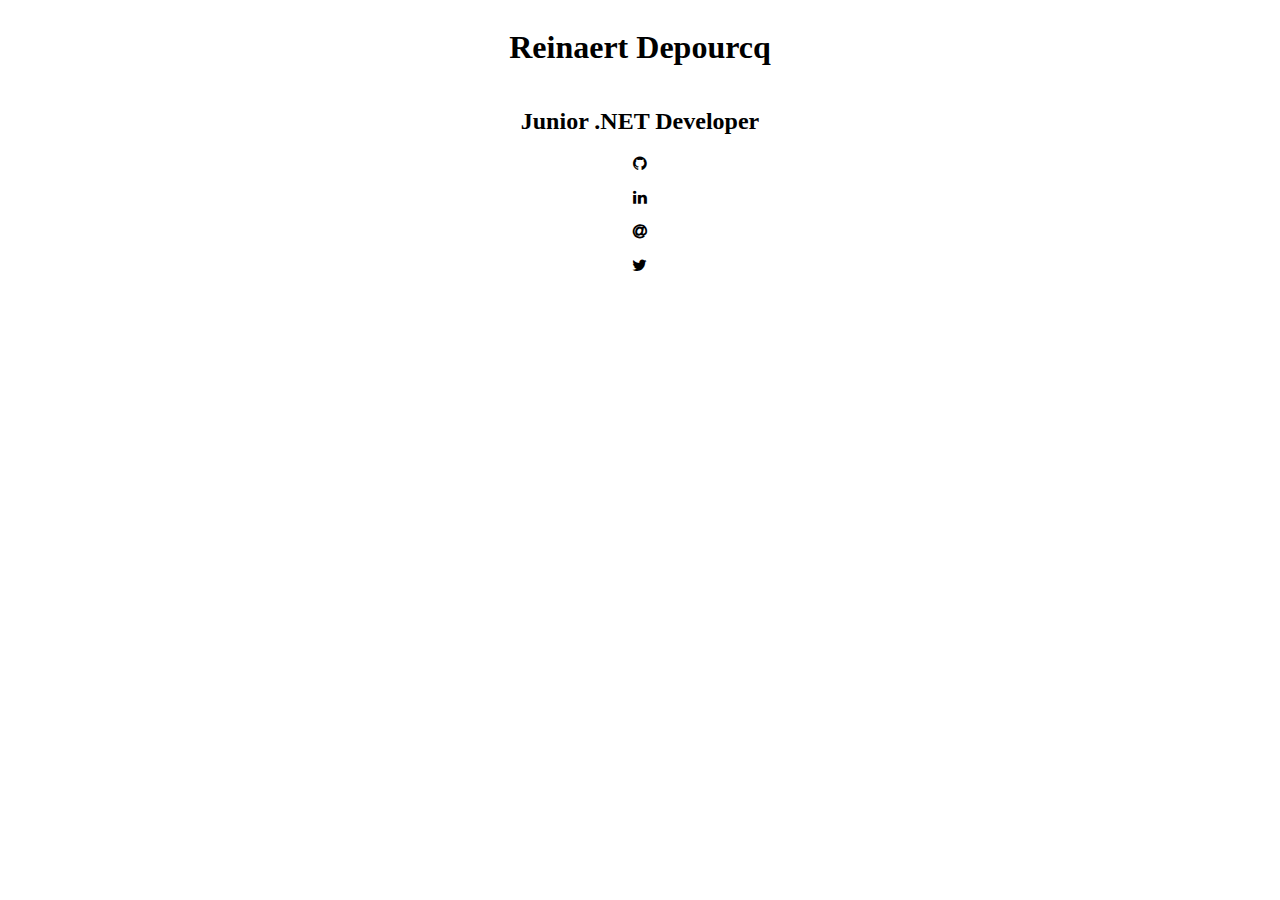
==== index.html @ c602494b "added meta tags" ====
<!DOCTYPE html>
<html lang="en">

<head>
    <meta charset="UTF-8">
    <meta name="viewport" content="width=device-width, initial-scale=1.0">
    <meta name="description" content="resume of a junior .NET webdeveloper seeking an internship in Gent.">
    <meta name="keywords" content="resume, c#, .NET, reinaert depourcq, webdeveloper, javascript, html5, html, css."
    <meta name="author" content="Reinaert Depourcq">
    <title>Reinaert Depourcq</title>
    <link rel="icon" href="assets/favicon.ico" type="image/gif" sizes="32x32">
    <link rel="stylesheet" href="https://cdnjs.cloudflare.com/ajax/libs/font-awesome/4.7.0/css/font-awesome.min.css">
    <link rel="stylesheet" href="style.css" type="text/css">
</head>

<body>
    <h1>Reinaert Depourcq</h1>
    <h2>Junior .NET Developer</h2>
    <div class="icons">
        <a class="icon" href="https://github.com/ReinaertD">
            <span class="fa fa-github"></span>
            <span class="title">Github</span>
        </a>
        <a class="icon" href="https://www.linkedin.com/in/reinaert-depourcq-8a1168194/">
            <span class="fa fa-linkedin"></span>
            <span class="title">LinkedIn</span>
        </a>
        <a href="mailto:reinaert.depourcq@gmail.com" class="icon">
            <span class="fa fa-at"></span>
            <span class="title">Email</span>
        </a>
        <a class="icon" href="https://twitter.com/Hybrid_Salmon">
            <span class="fa fa-twitter"></span>
            <span class="title">Twitter</span>
        </a>
    </div>
</body>
</html>
---- style.css ----
a, a:visited {
  text-decoration: none;
  color: black;
}

body {
  display: flex;
  flex-direction: column;
  justify-content: center;
  align-items: center;
}

.fa-at {
  font-weight: bold;
}

.icons {
  display: flex;
  flex-direction: column;
  justify-content: center;
  align-items: center;
}

.icon {
  display: flex;
  flex-direction: column;
  justify-content: center;
  align-items: center;
}

.title {
  visibility: hidden;
}

/*# sourceMappingURL=style.css.map */
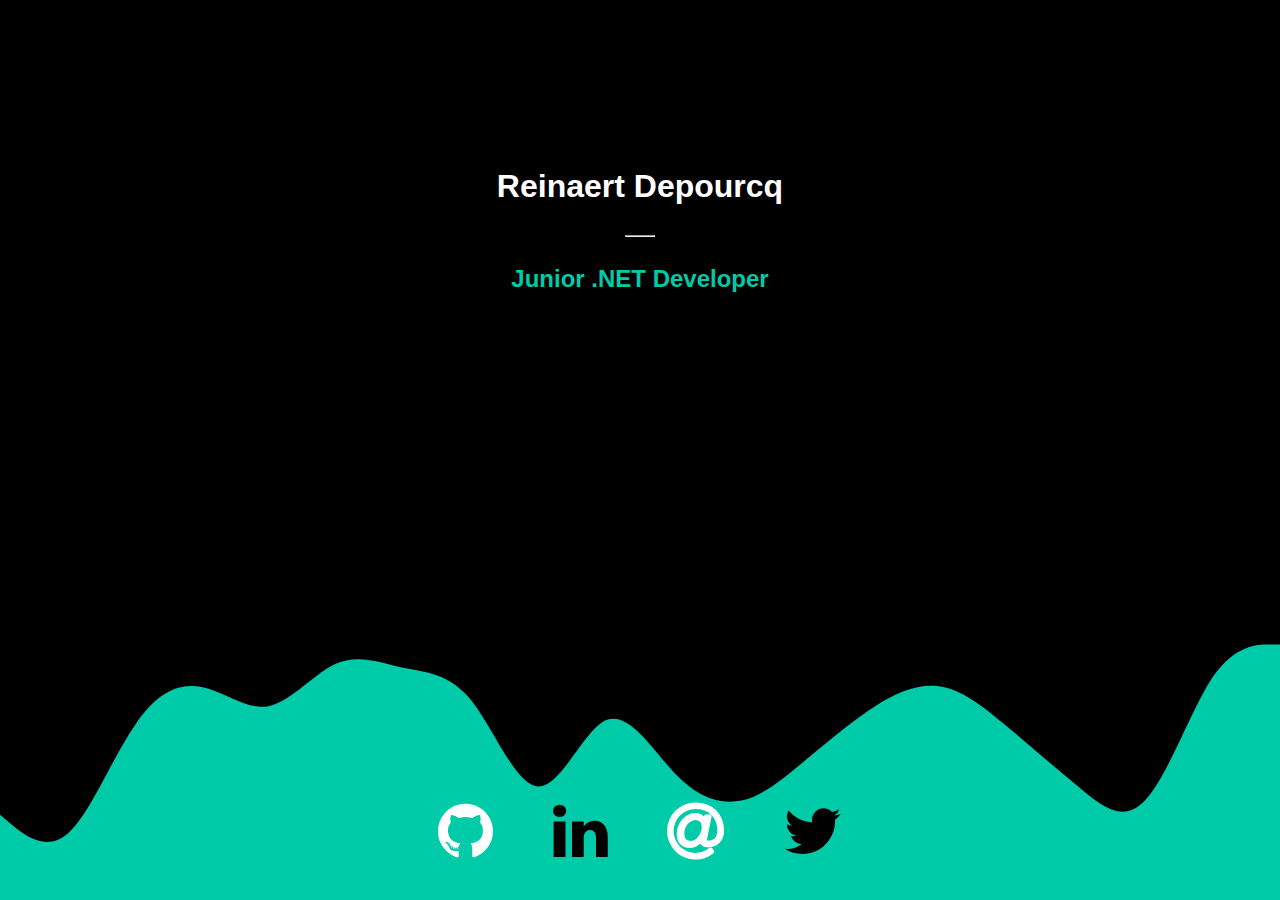
==== commit fcaa88e4: "positioning fixed" ====
--- a/index.html
+++ b/index.html
@@ -4,9 +4,25 @@
 <head>
     <meta charset="UTF-8">
     <meta name="viewport" content="width=device-width, initial-scale=1.0">
-    <meta name="description" content="resume of a junior .NET webdeveloper seeking an internship in Gent.">
-    <meta name="keywords" content="resume, c#, .NET, reinaert depourcq, webdeveloper, javascript, html5, html, css."
-    <meta name="author" content="Reinaert Depourcq">
+    <!-- Primary Meta Tags -->
+    <title>Reinaert Depourcq</title>
+    <meta name="title" content="Reinaert Depourcq">
+    <meta name="description" content="Junior .NET webdeveloper seeking an internship in Gent.">
+
+    <!-- Open Graph / Facebook -->
+    <meta property="og:type" content="website">
+    <meta property="og:url" content="https://reinaertd.github.io/">
+    <meta property="og:title" content="Reinaert Depourcq">
+    <meta property="og:description" content="Junior .NET webdeveloper seeking an internship in Gent.">
+    <meta property="og:image" content="">
+
+    <!-- Twitter -->
+    <meta property="twitter:card" content="summary_large_image">
+    <meta property="twitter:url" content="https://reinaertd.github.io/">
+    <meta property="twitter:title" content="Reinaert Depourcq">
+    <meta property="twitter:description" content="Junior .NET webdeveloper seeking an internship in Gent.">
+    <meta property="twitter:image" content="">
+
     <title>Reinaert Depourcq</title>
     <link rel="icon" href="assets/favicon.ico" type="image/gif" sizes="32x32">
     <link rel="stylesheet" href="https://cdnjs.cloudflare.com/ajax/libs/font-awesome/4.7.0/css/font-awesome.min.css">
@@ -14,25 +30,30 @@
 </head>
 
 <body>
-    <h1>Reinaert Depourcq</h1>
-    <h2>Junior .NET Developer</h2>
+    <div id="headers">
+        <h1>Reinaert Depourcq</h1>
+        <hr width="10%">
+        <h2 id="jobtitle">Junior .NET Developer</h2>
+    </div>
     <div class="icons">
         <a class="icon" href="https://github.com/ReinaertD">
-            <span class="fa fa-github"></span>
-            <span class="title">Github</span>
+            <span class="fa fa-github uneven"></span>
+            <!-- <span class="title">Github</span> -->
         </a>
         <a class="icon" href="https://www.linkedin.com/in/reinaert-depourcq-8a1168194/">
-            <span class="fa fa-linkedin"></span>
-            <span class="title">LinkedIn</span>
+            <span class="fa fa-linkedin even"></span>
+            <!-- <span class="title">LinkedIn</span> -->
         </a>
         <a href="mailto:reinaert.depourcq@gmail.com" class="icon">
-            <span class="fa fa-at"></span>
-            <span class="title">Email</span>
+            <span class="fa fa-at uneven"></span>
+            <!-- <span class="title">Email</span> -->
         </a>
         <a class="icon" href="https://twitter.com/Hybrid_Salmon">
-            <span class="fa fa-twitter"></span>
-            <span class="title">Twitter</span>
+            <span class="fa fa-twitter even"></span>
+            <!-- <span class="title">Twitter</span> -->
         </a>
     </div>
+    <span id="background"></span>
 </body>
+
 </html>--- a/style.css
+++ b/style.css
@@ -1,6 +1,6 @@
-a, a:visited {
+a, a:visited, h1, h2, title {
   text-decoration: none;
-  color: black;
+  color: white;
 }
 
 body {
@@ -8,15 +8,57 @@
   flex-direction: column;
   justify-content: center;
   align-items: center;
+  height: 1280px;
+  background-color: black;
+  font-family: "Franklin Gothic Medium", "Arial Narrow", Arial, sans-serif;
+}
+
+#background {
+  background: url(assets/wave.svg);
+  opacity: 1;
+  height: 50%;
+  width: 100%;
+  position: absolute;
+  background-repeat: no-repeat;
+  right: 0px;
+  bottom: 0px;
+  margin-right: 0;
+  margin-bottom: 0;
+  z-index: -2;
+  background-position: right bottom;
+}
+
+.even {
+  color: black;
+}
+
+.uneven {
+  color: white;
+}
+
+.fa {
+  font-size: 64px;
 }
 
 .fa-at {
   font-weight: bold;
 }
 
+#headers {
+  margin-top: 11%;
+  display: flex;
+  flex-direction: column;
+  justify-content: center;
+  align-items: center;
+}
+
+hr {
+  color: #00cba9;
+}
+
 .icons {
   display: flex;
-  flex-direction: column;
+  flex-direction: row;
   justify-content: center;
   align-items: center;
 }
@@ -28,8 +70,32 @@
   align-items: center;
 }
 
+#jobtitle {
+  color: #00cba9;
+}
+
 .title {
   visibility: hidden;
 }
 
+@media (max-width: 600px) {
+  .icons {
+    flex-direction: column;
+  }
+}
+@media (min-width: 600px) {
+  html {
+    height: 95%;
+  }
+
+  .icon {
+    padding-inline: 30px;
+  }
+
+  body {
+    height: 100%;
+    justify-content: space-between;
+  }
+}
+
 /*# sourceMappingURL=style.css.map */
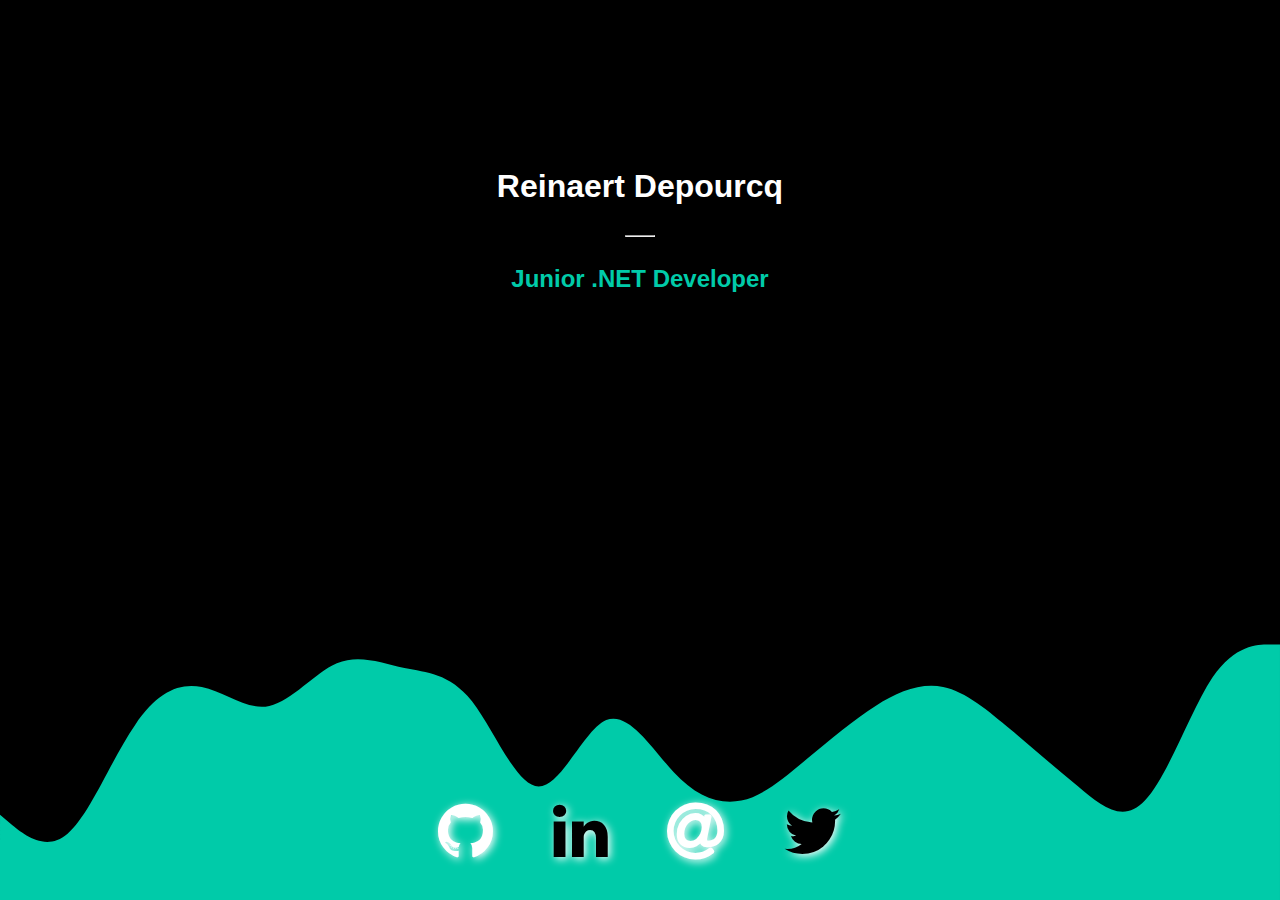
==== commit ee9ec9e8: "fixed mobile view and gave icons a bit o flair" ====
--- a/index.html
+++ b/index.html
@@ -7,20 +7,20 @@
     <!-- Primary Meta Tags -->
     <title>Reinaert Depourcq</title>
     <meta name="title" content="Reinaert Depourcq">
-    <meta name="description" content="Junior .NET webdeveloper seeking an internship in Gent.">
+    <meta name="description" content="Junior .NET developer seeking an internship in Gent.">
 
     <!-- Open Graph / Facebook -->
     <meta property="og:type" content="website">
     <meta property="og:url" content="https://reinaertd.github.io/">
     <meta property="og:title" content="Reinaert Depourcq">
-    <meta property="og:description" content="Junior .NET webdeveloper seeking an internship in Gent.">
+    <meta property="og:description" content="Junior .NET developer seeking an internship in Gent.">
     <meta property="og:image" content="">
 
     <!-- Twitter -->
     <meta property="twitter:card" content="summary_large_image">
     <meta property="twitter:url" content="https://reinaertd.github.io/">
     <meta property="twitter:title" content="Reinaert Depourcq">
-    <meta property="twitter:description" content="Junior .NET webdeveloper seeking an internship in Gent.">
+    <meta property="twitter:description" content="Junior .NET developer seeking an internship in Gent.">
     <meta property="twitter:image" content="">
 
     <title>Reinaert Depourcq</title>
--- a/style.css
+++ b/style.css
@@ -8,7 +8,6 @@
   flex-direction: column;
   justify-content: center;
   align-items: center;
-  height: 1280px;
   background-color: black;
   font-family: "Franklin Gothic Medium", "Arial Narrow", Arial, sans-serif;
 }
@@ -38,6 +37,7 @@
 
 .fa {
   font-size: 64px;
+  text-shadow: 2px 2px 8px #FFF;
 }
 
 .fa-at {
@@ -61,6 +61,7 @@
   flex-direction: row;
   justify-content: center;
   align-items: center;
+  flex-wrap: wrap;
 }
 
 .icon {
@@ -79,8 +80,21 @@
 }
 
 @media (max-width: 600px) {
-  .icons {
-    flex-direction: column;
+  #background {
+    width: 200%;
+    height: 100%;
+  }
+
+  #headers {
+    margin-top: 0%;
+  }
+
+  .even {
+    color: #00cba9;
+  }
+
+  .icon {
+    flex: 0 0 50%;
   }
 }
 @media (min-width: 600px) {
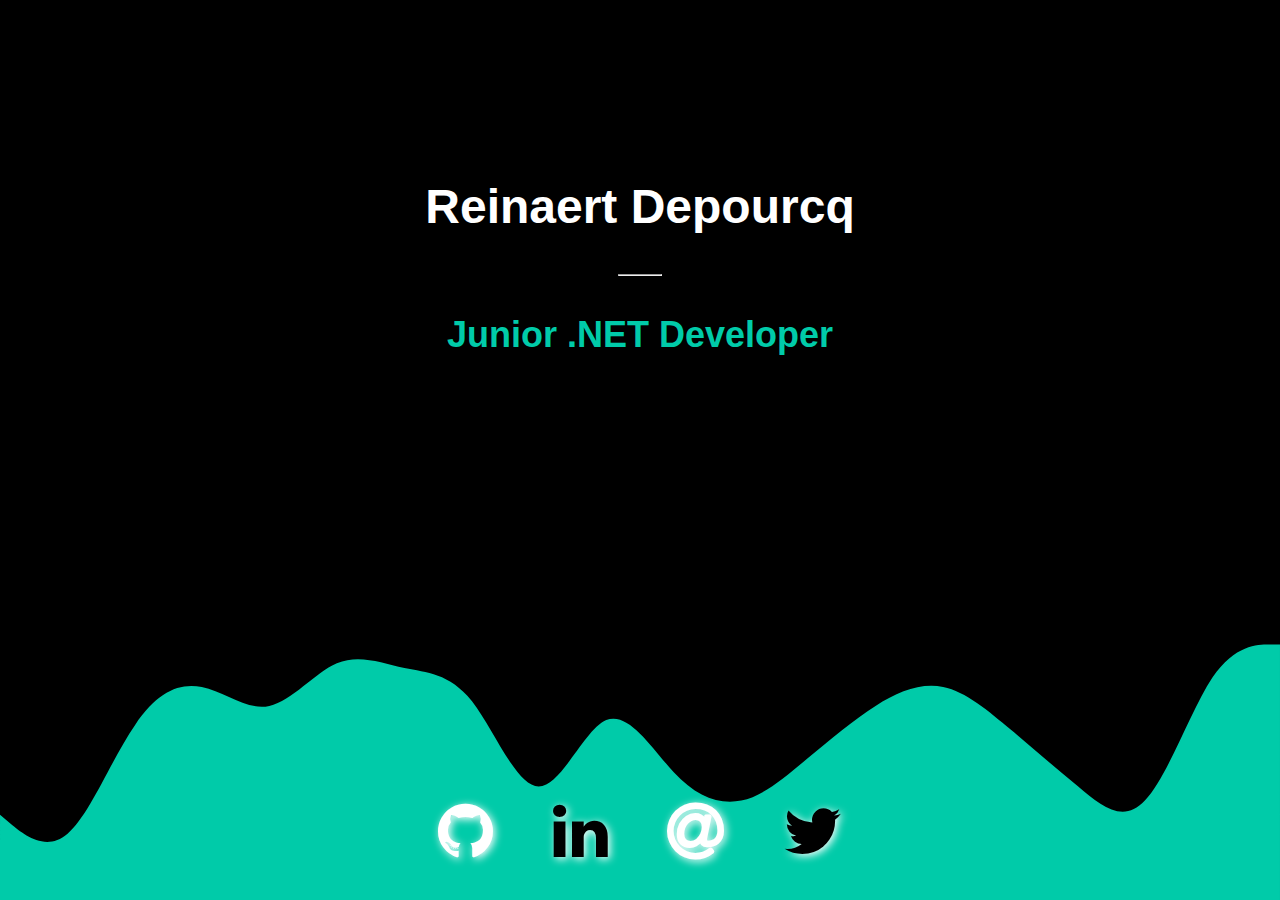
==== commit 8d6396dc: "fixed mobile icon order, and lettershadow" ====
--- a/index.html
+++ b/index.html
@@ -36,19 +36,19 @@
         <h2 id="jobtitle">Junior .NET Developer</h2>
     </div>
     <div class="icons">
-        <a class="icon" href="https://github.com/ReinaertD">
+        <a class="icon fc1" href="https://github.com/ReinaertD">
             <span class="fa fa-github uneven"></span>
             <!-- <span class="title">Github</span> -->
         </a>
-        <a class="icon" href="https://www.linkedin.com/in/reinaert-depourcq-8a1168194/">
-            <span class="fa fa-linkedin even"></span>
+        <a class="icon fc2" href="https://www.linkedin.com/in/reinaert-depourcq-8a1168194/">
+            <span class="fa fa-linkedin even "></span>
             <!-- <span class="title">LinkedIn</span> -->
         </a>
-        <a href="mailto:reinaert.depourcq@gmail.com" class="icon">
+        <a href="mailto:reinaert.depourcq@gmail.com" class="icon fc3">
             <span class="fa fa-at uneven"></span>
             <!-- <span class="title">Email</span> -->
         </a>
-        <a class="icon" href="https://twitter.com/Hybrid_Salmon">
+        <a class="icon fc4" href="https://twitter.com/Hybrid_Salmon">
             <span class="fa fa-twitter even"></span>
             <!-- <span class="title">Twitter</span> -->
         </a>
--- a/style.css
+++ b/style.css
@@ -24,7 +24,7 @@
   margin-right: 0;
   margin-bottom: 0;
   z-index: -2;
-  background-position: right bottom;
+  background-position: bottom;
 }
 
 .even {
@@ -37,6 +37,8 @@
 
 .fa {
   font-size: 64px;
+  -webkit-text-shadow: 2px 2px 8px #FFF;
+  -moz-text-shadow: 2px 2px 8px #fff;
   text-shadow: 2px 2px 8px #FFF;
 }
 
@@ -86,15 +88,31 @@
   }
 
   #headers {
-    margin-top: 0%;
+    margin-top: 10%;
   }
 
   .even {
     color: #00cba9;
   }
 
+  .icons {
+    margin-top: 20%;
+  }
+
   .icon {
     flex: 0 0 50%;
+  }
+
+  .fc2 {
+    order: 3;
+  }
+
+  .fc3 {
+    order: 4;
+  }
+
+  .fc4 {
+    order: 2;
   }
 }
 @media (min-width: 600px) {
@@ -102,8 +120,32 @@
     height: 95%;
   }
 
+  h1 {
+    font-size: 48px;
+  }
+
+  h2 {
+    font-size: 36px;
+  }
+
   .icon {
-    padding-inline: 30px;
+    margin-inline: 30px;
+  }
+
+  .fa {
+    transition-delay: 0.05s;
+  }
+
+  .uneven:hover {
+    -webkit-text-shadow: 2px 2px 16px #000;
+    -moz-text-shadow: 2px 2px 16px #000;
+    text-shadow: 4px 4px 2px #000;
+  }
+
+  .even:hover {
+    -webkit-text-shadow: 2px 2px 16px #fff;
+    -moz-text-shadow: 2px 2px 16px #fff;
+    text-shadow: 4px 4px 2px #fff;
   }
 
   body {
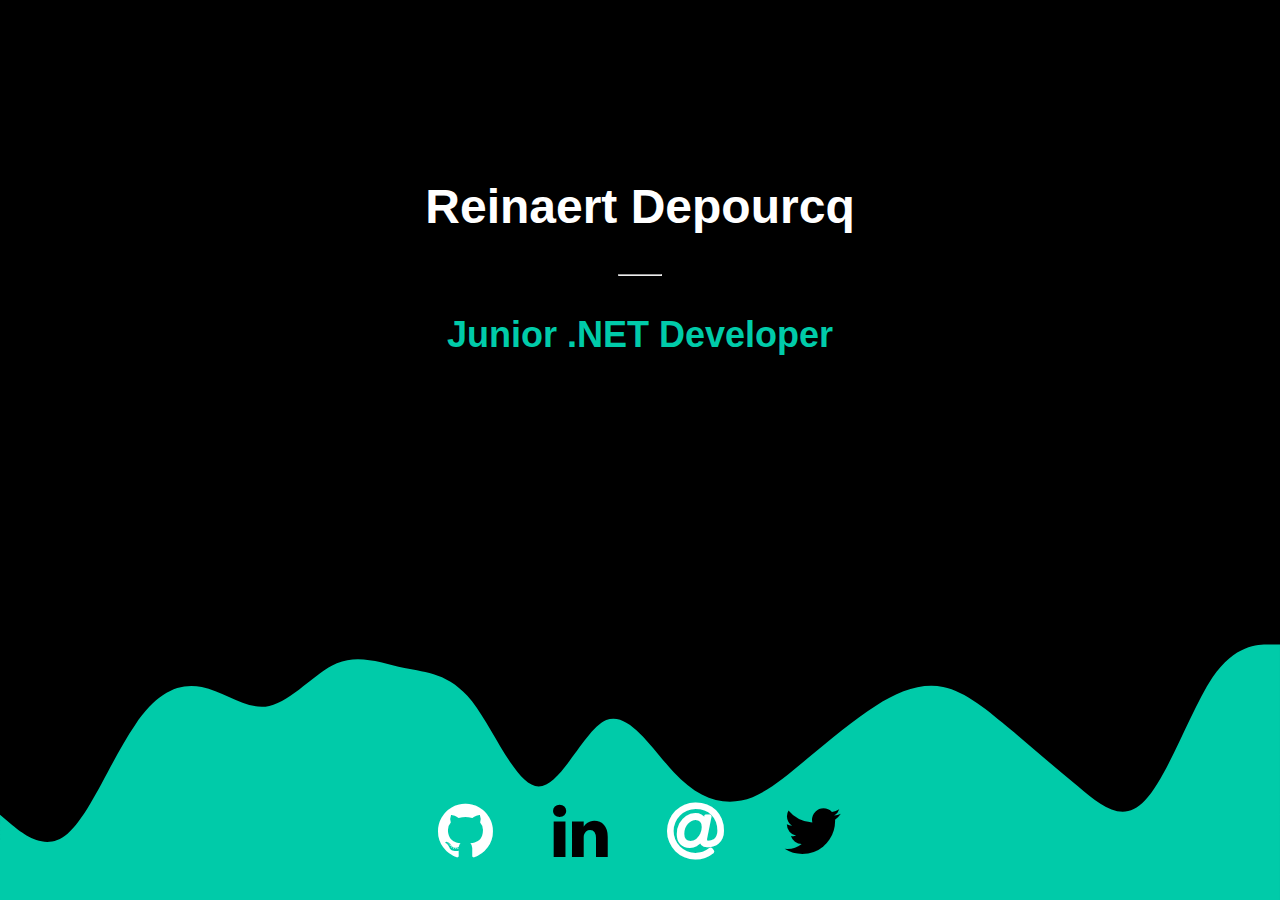
==== commit 3f361964: "added image for metatags" ====
--- a/index.html
+++ b/index.html
@@ -14,7 +14,7 @@
     <meta property="og:url" content="https://reinaertd.github.io/">
     <meta property="og:title" content="Reinaert Depourcq">
     <meta property="og:description" content="Junior .NET developer seeking an internship in Gent.">
-    <meta property="og:image" content="">
+    <meta property="og:image" content="http://reinaertdepourcq.be/myself.jpg">
 
     <!-- Twitter -->
     <meta property="twitter:card" content="summary_large_image">
@@ -36,21 +36,17 @@
         <h2 id="jobtitle">Junior .NET Developer</h2>
     </div>
     <div class="icons">
-        <a class="icon fc1" href="https://github.com/ReinaertD">
+        <a class="icon fc1" aria-label="github" href="https://github.com/ReinaertD">
             <span class="fa fa-github uneven"></span>
-            <!-- <span class="title">Github</span> -->
         </a>
-        <a class="icon fc2" href="https://www.linkedin.com/in/reinaert-depourcq-8a1168194/">
+        <a class="icon fc2" aria-label="linkedin" href="https://www.linkedin.com/in/reinaert-depourcq-8a1168194/">
             <span class="fa fa-linkedin even "></span>
-            <!-- <span class="title">LinkedIn</span> -->
         </a>
-        <a href="mailto:reinaert.depourcq@gmail.com" class="icon fc3">
+        <a class="icon fc3" aria-label="email" href="mailto:reinaert.depourcq@gmail.com" >
             <span class="fa fa-at uneven"></span>
-            <!-- <span class="title">Email</span> -->
         </a>
-        <a class="icon fc4" href="https://twitter.com/Hybrid_Salmon">
+        <a class="icon fc4" aria-label="twitter" href="https://twitter.com/Hybrid_Salmon">
             <span class="fa fa-twitter even"></span>
-            <!-- <span class="title">Twitter</span> -->
         </a>
     </div>
     <span id="background"></span>
--- a/style.css
+++ b/style.css
@@ -37,9 +37,6 @@
 
 .fa {
   font-size: 64px;
-  -webkit-text-shadow: 2px 2px 8px #FFF;
-  -moz-text-shadow: 2px 2px 8px #fff;
-  text-shadow: 2px 2px 8px #FFF;
 }
 
 .fa-at {
@@ -129,7 +126,8 @@
   }
 
   .icon {
-    margin-inline: 30px;
+    margin-left: 30px;
+    margin-right: 30px;
   }
 
   .fa {
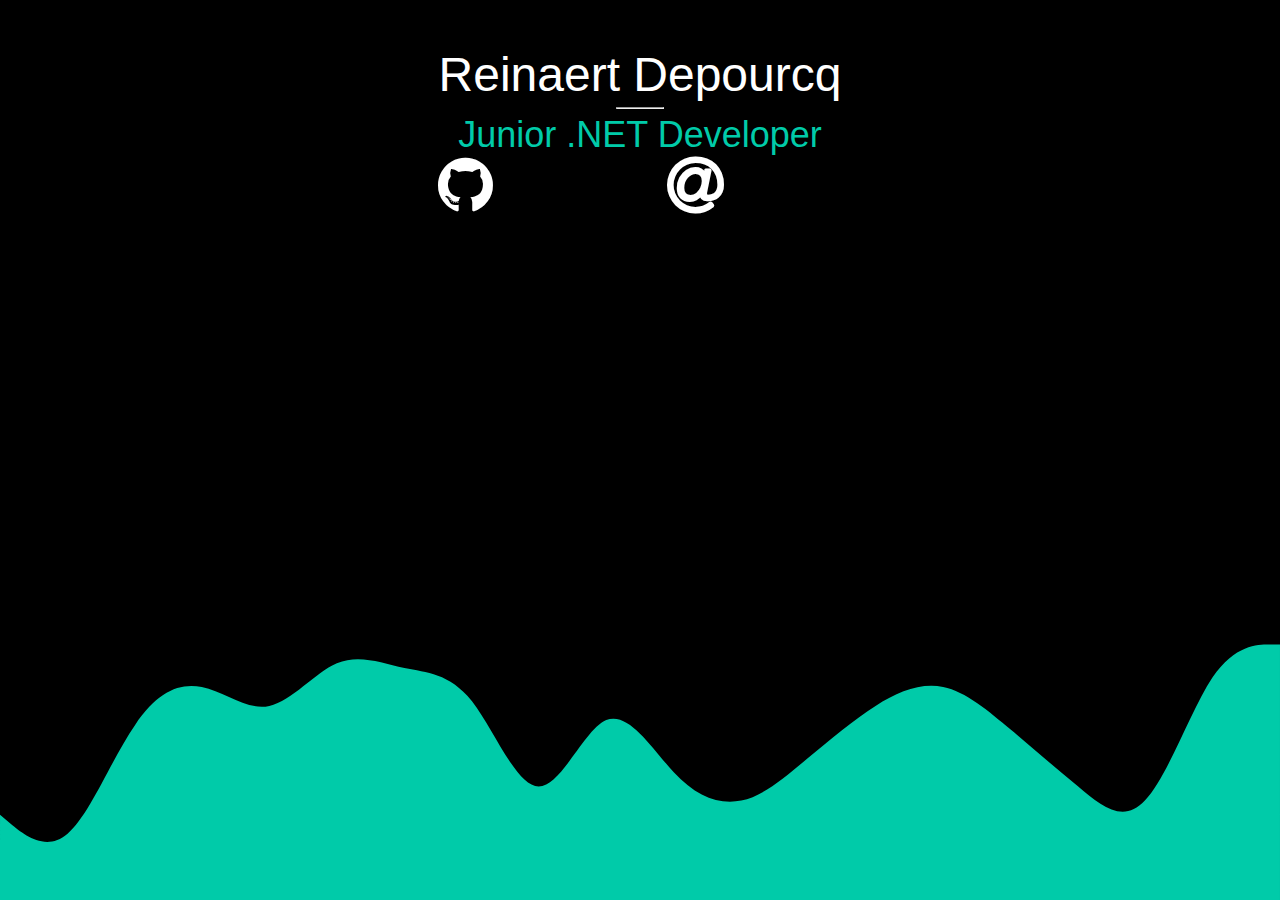
==== commit ee5d5ca2: "added stylereset" ====
--- a/index.html
+++ b/index.html
@@ -25,11 +25,13 @@
 
     <title>Reinaert Depourcq</title>
     <link rel="icon" href="assets/favicon.ico" type="image/gif" sizes="32x32">
+    <link rel="stylesheet" href="reset.css" type="text/css">
     <link rel="stylesheet" href="https://cdnjs.cloudflare.com/ajax/libs/font-awesome/4.7.0/css/font-awesome.min.css">
     <link rel="stylesheet" href="style.css" type="text/css">
 </head>
 
 <body>
+    <div class="wrapper">
     <div id="headers">
         <h1>Reinaert Depourcq</h1>
         <hr width="10%">
@@ -50,6 +52,8 @@
         </a>
     </div>
     <span id="background"></span>
+
+    </div>
 </body>
 
 </html>--- a/style.css
+++ b/style.css
@@ -9,7 +9,7 @@
   justify-content: center;
   align-items: center;
   background-color: black;
-  font-family: "Franklin Gothic Medium", "Arial Narrow", Arial, sans-serif;
+  font-family: "Roboto", sans-serif;
 }
 
 #background {
@@ -93,11 +93,16 @@
   }
 
   .icons {
-    margin-top: 20%;
+    margin-top: 15%;
   }
 
   .icon {
     flex: 0 0 50%;
+  }
+
+  .fa {
+    font-size: 80px;
+    padding: 20px;
   }
 
   .fc2 {
